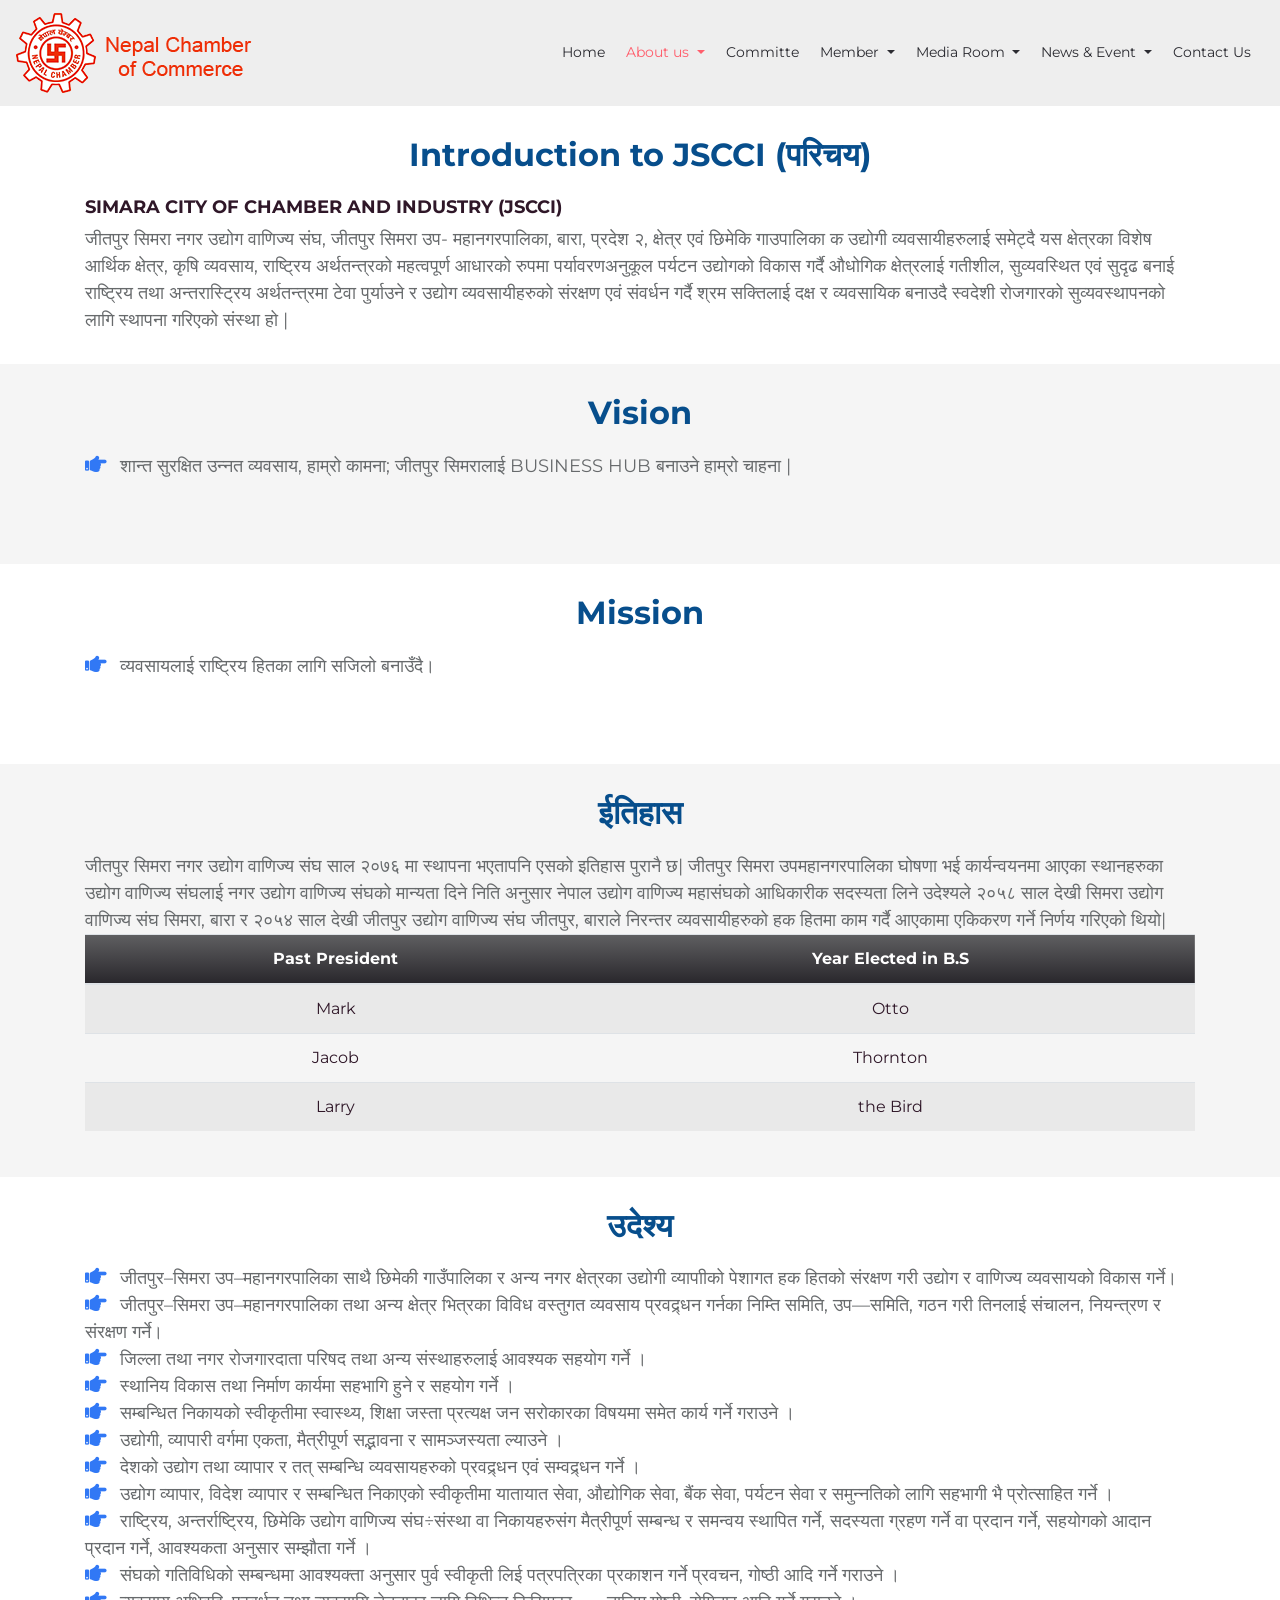
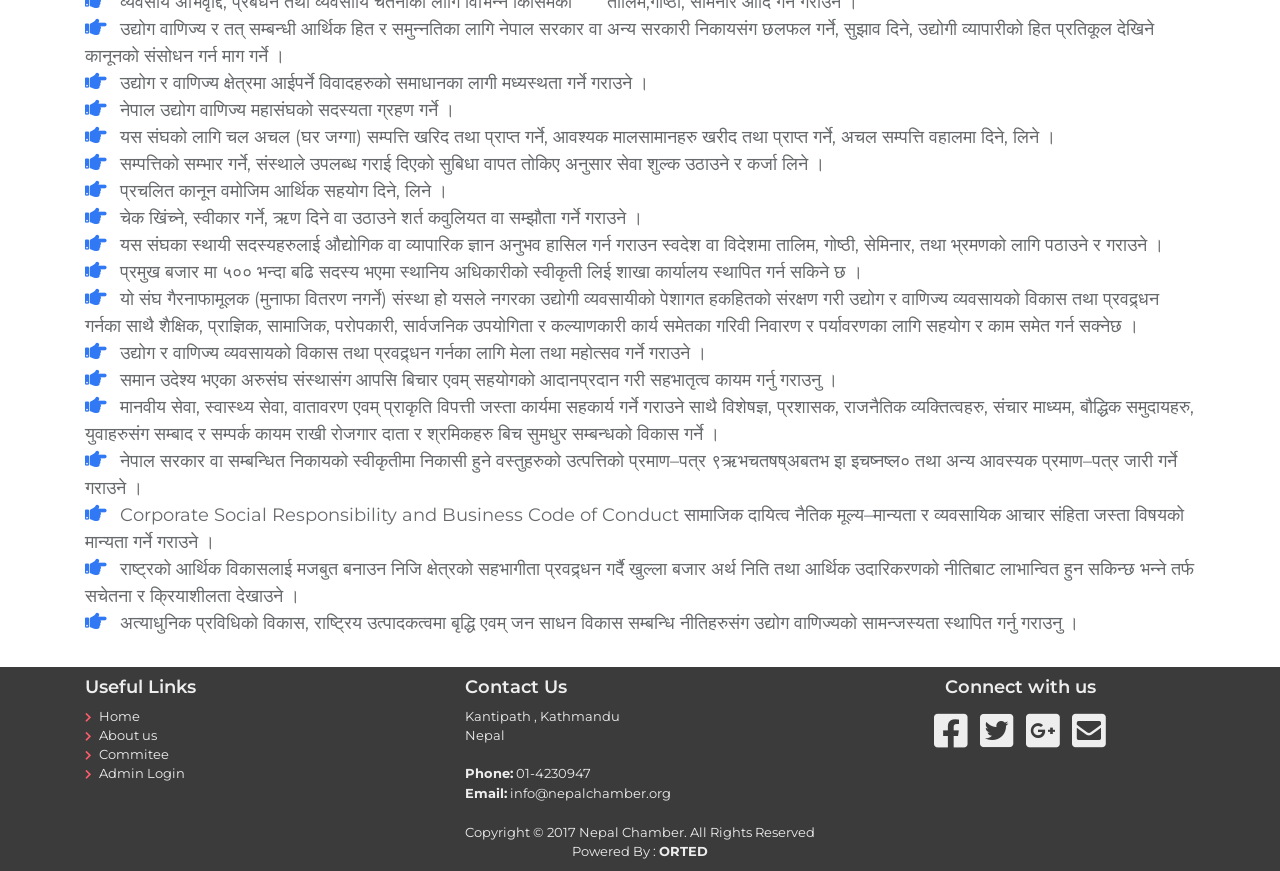
==== AboutUs.html @ 2a3f2e90 "aboutUs new" ====
<!DOCTYPE html>
<html lang="en">
<head>
    <meta charset="UTF-8">
    <meta name="viewport" content="width=device-width, initial-scale=1.0">
    <link rel="shortcut icon" href="#" />
    <title>About us</title>
    <link rel="stylesheet" type="text/css" href="https://cdnjs.cloudflare.com/ajax/libs/font-awesome/5.14.0/css/all.min.css" integrity="sha512-1PKOgIY59xJ8Co8+NE6FZ+LOAZKjy+KY8iq0G4B3CyeY6wYHN3yt9PW0XpSriVlkMXe40PTKnXrLnZ9+fkDaog==" crossorigin="anonymous" />
    <link href="https://fonts.googleapis.com/css2?family=Montserrat&display=swap" rel="stylesheet" type="text/css">
    <link rel="stylesheet" href="https://stackpath.bootstrapcdn.com/bootstrap/4.1.3/css/bootstrap.min.css" integrity="sha384-MCw98/SFnGE8fJT3GXwEOngsV7Zt27NXFoaoApmYm81iuXoPkFOJwJ8ERdknLPMO" crossorigin="anonymous" type="text/css">
    <link rel="stylesheet" type="text/css" href="./assets/css/homepage.css">
    <link rel="stylesheet" href="./assets/css/aboutUs.css">
</head>
<body>
    <!-- navigation bar -->
    <div class="nav-menu">
        <nav class="navbar navbar-expand-lg navbar-light">

            <a class="navbar-brand" href="./index.php"><img src="./assets/images/chamber-logo-1.png"></a>
            <button class="navbar-toggler" type="button" data-toggle="collapse" data-target="#navbarTogglerDemo02" aria-controls="navbarTogglerDemo02" aria-expanded="false" aria-label="Toggle navigation">
              <span class="navbar-toggler-icon"></span>
            </button>
          
            <div class="collapse navbar-collapse " id="navbarTogglerDemo02">
              <ul class="navbar-nav ml-auto mt-2 mt-lg-0">
                <li class="nav-item">
                  <a class="nav-link kam" href="./index.php">Home <span class="sr-only">(current)</span></a>
                </li>
                <li class="nav-item dropdown active">
                  <a class="nav-link dropdown-toggle" href="" id="navbarDropdown" role="button" data-toggle="dropdown" aria-haspopup="true" aria-expanded="false">
                   About us 
                  </a>
                  <div class="dropdown-menu" aria-labelledby="navbarDropdown">
                    <a class="dropdown-item" href="./AboutUs.html#aboutUsIntroToNCC">Introduction</a>
                    <a class="dropdown-item" href="./AboutUs.html#aboutUsVision">Vision</a>
                    <a class="dropdown-item" href="./AboutUs.html#aboutUsMission">Mision</a>
                    <a class="dropdown-item" href="./AboutUs.html#aboutUsHistory">History</a>
                    <a class="dropdown-item" href="./AboutUs.html#aboutUsObjectives">Objectives</a>
                  </div>
                </li>
                  <li class="nav-item ">
                    <a class="nav-link" href="#">Committe</a>
                  </li>
                <li class="nav-item dropdown">
                    <a class="nav-link dropdown-toggle" href="#" id="navbarDropdown" role="button" data-toggle="dropdown" aria-haspopup="true" aria-expanded="false">
                     Member 
                    </a>
                    <div class="dropdown-menu" aria-labelledby="navbarDropdown">
                      <a class="dropdown-item" href="#">Action</a>
                      <a class="dropdown-item" href="#">Another action</a>
                      <a class="dropdown-item" href="#">Something else here</a>
                    </div>
                  </li>
                  <li class="nav-item dropdown">
                    <a class="nav-link dropdown-toggle" href="" id="navbarDropdown" role="button" data-toggle="dropdown" aria-haspopup="true" aria-expanded="false">
                     Media Room
                    </a>
                    <div class="dropdown-menu" aria-labelledby="navbarDropdown">
                      <a class="dropdown-item" href="./Gallary.php">Gallary</a>
                      <a class="dropdown-item" href="#">Videos</a>
                      <a class="dropdown-item" href="./allPressReleasesOnClientSide.php">Press Release</a>
                    </div>
                  </li>
                  <li class="nav-item dropdown">
                    <a class="nav-link dropdown-toggle" href="#" id="navbarDropdown" role="button" data-toggle="dropdown" aria-haspopup="true" aria-expanded="false">
                     News & Event
                    </a>
                    <div class="dropdown-menu" aria-labelledby="navbarDropdown">
                      <a class="dropdown-item" href="#">Upcoming</a>
                    </div>
                  </li>
                <li class="nav-item">
                  <a class="nav-link" href="#">Contact Us</a>
                </li>
              </ul>
            </div>
          </nav>
    </div>
<!-- navigation bar ends here-->
<!-- aboutUs part starts from here -->
    <div class="aboutUs">
          <div class="parentContainer" id="aboutUsIntroToNCC">
              <div class="container">
                  <div class="intropart">
                      <h2 class="contentHeading">Introduction to JSCCI (परिचय) </h2>
                      <p class="contentPart"><span style="font-weight: bolder; display: block; margin-bottom: 5px;" > SIMARA CITY OF CHAMBER AND INDUSTRY (JSCCI)</span>जीतपुर सिमरा नगर उद्योग वाणिज्य संघ, जीतपुर सिमरा उप- महानगरपालिका, बारा, प्रदेश २, क्षेत्र एवं छिमेकि गाउपालिका क उद्योगी व्यवसायीहरुलाई समेट्दै यस क्षेत्रका विशेष आर्थिक क्षेत्र, कृषि व्यवसाय, राष्ट्रिय अर्थतन्त्रको महत्वपूर्ण आधारको रुपमा पर्यावरणअनुकूल पर्यटन उद्योगको विकास गर्दै औधोगिक क्षेत्रलाई गतीशील, सुव्यवस्थित एवं सुदृढ बनाई राष्ट्रिय तथा अन्तरास्ट्रिय अर्थतन्त्रमा टेवा पुर्याउने र उद्योग व्यवसायीहरुको संरक्षण एवं संवर्धन गर्दै श्रम सक्तिलाई दक्ष र व्यवसायिक बनाउदै स्वदेशी रोजगारको सुव्यवस्थापनको लागि स्थापना गरिएको संस्था हो |
                      </p>
                  </div>
            </div>
         </div>

        <div class="parentContainer" id="aboutUsVision">
          <div class="container">
              <div class="intropart">
                  <h2 class="contentHeading"> Vision </h2>
                  <p class="contentPart"> <i class="fas fa-hand-point-right"></i> शान्त सुरक्षित उन्नत व्यवसाय, हाम्रो कामना; जीतपुर सिमरालाई BUSINESS HUB बनाउने हाम्रो चाहना |
                  </p>
              </div>
          </div>
        </div>


        <div class="parentContainer" id="aboutUsMission">
          <div class="container">
              <div class="intropart">
                  <h2 class="contentHeading"> Mission </h2>
                  <p class="contentPart"> <i class="fas fa-hand-point-right"></i> व्यवसायलाई राष्ट्रिय हितका लागि सजिलो बनाउँदै।
                  </p>
              </div>
          </div>
        </div>




    <div class="parentContainer" id="aboutUsHistory">
      <div class="container">
                 <div class="intropart">
                     <h2 class="contentHeading"> ईतिहास </h2>
                     <p class="contentPart">जीतपुर सिमरा नगर उद्योग वाणिज्य संघ साल २०७६ मा स्थापना भएतापनि एसको इतिहास पुरानै छ| जीतपुर सिमरा उपमहानगरपालिका घोषणा भई कार्यन्वयनमा आएका स्थानहरुका उद्योग वाणिज्य संघलाई नगर उद्योग वाणिज्य संघको मान्यता दिने निति अनुसार नेपाल उद्योग वाणिज्य महासंघको आधिकारीक सदस्यता लिने उदेश्यले  २०५८ साल देखी सिमरा उद्योग वाणिज्य संघ  सिमरा, बारा र २०५४ साल देखी जीतपुर उद्योग वाणिज्य संघ जीतपुर, बाराले निरन्तर व्यवसायीहरुको हक हितमा काम गर्दै आएकामा एकिकरण गर्ने निर्णय गरिएको थियो|
                     </p>
                 </div>
         <table class="table table-striped">
             <thead>
               <tr>
                 <th scope="col">Past President</th>
                 <th scope="col">Year Elected in B.S</th>
               </tr>
             </thead>
             <tbody>
               <tr>
                 <td>Mark</td>
                 <td>Otto</td>
               </tr>
               <tr>
                 <td>Jacob</td>
                 <td>Thornton</td>
                 
               </tr>
               <tr>
                 <td>Larry</td>
                 <td>the Bird</td>
               </tr>
             </tbody>
           </table>
      </div>
      </div>


      <div class="parentContainer" id="aboutUsObjectives">
        <div class="container">
            <div class="intropart">
                <h2 class="contentHeading"> उदेश्य </h2>
                <p class="contentPart"><i class="fas fa-hand-point-right"></i> जीतपुर–सिमरा उप–महानगरपालिका साथै छिमेकी गाउँपालिका र अन्य नगर क्षेत्रका उद्योगी व्यापाीको पेशागत हक हितको संरक्षण गरी उद्योग र वाणिज्य व्यवसायको विकास गर्ने।
                  <i class="fas fa-hand-point-right"></i>	जीतपुर–सिमरा उप–महानगरपालिका तथा अन्य क्षेत्र भित्रका विविध वस्तुगत व्यवसाय प्रवद्र्धन गर्नका निम्ति समिति, उप—समिति, गठन गरी तिनलाई संचालन, नियन्त्रण र संरक्षण गर्ने। 
                  <i class="fas fa-hand-point-right"></i> जिल्ला तथा नगर रोजगारदाता परिषद तथा अन्य संस्थाहरुलाई आवश्यक सहयोग गर्ने ।
                  <i class="fas fa-hand-point-right"></i> स्थानिय विकास तथा निर्माण कार्यमा सहभागि हुने र सहयोग गर्ने ।
                  <i class="fas fa-hand-point-right"></i> सम्बन्धित निकायको स्वीकृतीमा स्वास्थ्य, शिक्षा जस्ता प्रत्यक्ष जन सरोकारका विषयमा समेत कार्य गर्ने गराउने ।
                  <i class="fas fa-hand-point-right"></i>	उद्योगी, व्यापारी वर्गमा एकता, मैत्रीपूर्ण सद्भावना र सामञ्जस्यता ल्याउने ।
                  <i class="fas fa-hand-point-right"></i>	देशको उद्योग तथा व्यापार र तत् सम्बन्धि व्यवसायहरुको प्रवद्र्धन एवं सम्वद्र्धन गर्ने ।
                  <i class="fas fa-hand-point-right"></i> उद्योग व्यापार, विदेश व्यापार र सम्बन्धित निकाएको स्वीकृतीमा यातायात सेवा, औद्योगिक सेवा, बैंक सेवा, पर्यटन सेवा र समुन्नतिको लागि सहभागी भै प्रोत्साहित गर्ने ।
                  <i class="fas fa-hand-point-right"></i>	राष्ट्रिय, अन्तर्राष्ट्रिय, छिमेकि उद्योग वाणिज्य संघ÷संस्था वा निकायहरुसंग मैत्रीपूर्ण सम्बन्ध र समन्वय स्थापित गर्ने, सदस्यता ग्रहण गर्ने वा प्रदान गर्ने, सहयोगको आदान प्रदान गर्ने, आवश्यकता अनुसार सम्झौता गर्ने ।
                  <i class="fas fa-hand-point-right"></i> संघको गतिविधिको सम्बन्धमा आवश्यक्ता अनुसार पुर्व स्वीकृती लिई पत्रपत्रिका प्रकाशन गर्ने प्रवचन, गोष्ठी आदि गर्ने गराउने ।
                  <i class="fas fa-hand-point-right"></i> व्यवसाय अभिवृद्दि, प्रबर्धन तथा व्यवसायि चेतनाका लागि विभिन्न किसिमका       		तालिम,गोष्ठी, सेमिनार आदि गर्ने गराउने ।
                  <i class="fas fa-hand-point-right"></i> उद्योग वाणिज्य र तत् सम्बन्धी आर्थिक हित र समुन्नतिका लागि नेपाल सरकार वा अन्य सरकारी निकायसंग छलफल गर्ने, सुझाव दिने, उद्योगी व्यापारीको हित प्रतिकूल देखिने   कानूनको संसोधन गर्न माग गर्ने ।   
                  <i class="fas fa-hand-point-right"></i> उद्योग र वाणिज्य क्षेत्रमा आईपर्ने विवादहरुको समाधानका लागी मध्यस्थता गर्ने गराउने ।
                  <i class="fas fa-hand-point-right"></i> नेपाल उद्योग वाणिज्य महासंघको सदस्यता ग्रहण गर्ने ।
                  <i class="fas fa-hand-point-right"></i> यस संघको लागि चल अचल (घर जग्गा) सम्पत्ति खरिद तथा प्राप्त गर्ने, आवश्यक मालसामानहरु खरीद तथा प्राप्त गर्ने, अचल सम्पत्ति वहालमा दिने, लिने ।
                  <i class="fas fa-hand-point-right"></i> सम्पत्तिको सम्भार गर्ने, संस्थाले उपलब्ध गराई दिएको सुबिधा वापत तोकिए अनुसार सेवा शुल्क उठाउने र कर्जा लिने ।
                  <i class="fas fa-hand-point-right"></i> प्रचलित कानून वमोजिम आर्थिक सहयोग दिने, लिने ।
                  <i class="fas fa-hand-point-right"></i> चेक खिंच्ने, स्वीकार गर्ने, ऋण दिने वा उठाउने शर्त कवुलियत वा सम्झौता गर्ने गराउने ।
                  <i class="fas fa-hand-point-right"></i> यस संघका स्थायी सदस्यहरुलाई औद्योगिक वा व्यापारिक ज्ञान अनुभव हासिल गर्न गराउन स्वदेश वा विदेशमा तालिम, गोष्ठी, सेमिनार, तथा भ्रमणको लागि पठाउने र गराउने ।
                  <i class="fas fa-hand-point-right"></i> प्रमुख बजार मा ५०० भन्दा बढि सदस्य भएमा स्थानिय अधिकारीको स्वीकृती लिई शाखा कार्यालय स्थापित गर्न सकिने छ ।
                  <i class="fas fa-hand-point-right"></i> यो संघ गैरनाफामूलक (मुनाफा वितरण नगर्ने) संस्था होे यसले नगरका उद्योगी व्यवसायीको पेशागत हकहितको संरक्षण गरी उद्योग र वाणिज्य व्यवसायको विकास तथा प्रवद्र्धन गर्नका साथै शैक्षिक, प्राज्ञिक, सामाजिक, परोपकारी, सार्वजनिक उपयोगिता र कल्याणकारी कार्य समेतका गरिवी निवारण र पर्यावरणका लागि सहयोग र काम समेत 	गर्न सक्नेछ ।	
                  <i class="fas fa-hand-point-right"></i> उद्योग र वाणिज्य व्यवसायको विकास तथा प्रवद्र्धन गर्नका लागि मेला तथा महोत्सव गर्ने गराउने ।
                  <i class="fas fa-hand-point-right"></i> समान उदेश्य भएका अरुसंघ संस्थासंग आपसि बिचार एवम् सहयोगको आदानप्रदान गरी सहभातृत्व कायम गर्नु गराउनु ।
                  <i class="fas fa-hand-point-right"></i> मानवीय सेवा, स्वास्थ्य सेवा, वातावरण एवम् प्राकृति विपत्ती जस्ता कार्यमा सहकार्य गर्ने  गराउने साथै विशेषज्ञ, प्रशासक, राजनैतिक व्यक्तित्वहरु, संचार माध्यम, बौद्धिक समुदायहरु, युवाहरुसंग सम्बाद र सम्पर्क कायम राखी रोजगार दाता र श्रमिकहरु बिच सुमधुर सम्बन्धको विकास गर्ने ।  
                  <i class="fas fa-hand-point-right"></i> नेपाल सरकार वा सम्बन्धित निकायको स्वीकृतीमा निकासी हुने वस्तुहरुको उत्पत्तिको प्रमाण–पत्र ९ऋभचतषष्अबतभ इा इचष्नष्ल० तथा अन्य आवस्यक प्रमाण–पत्र जारी गर्ने गराउने ।
                  <i class="fas fa-hand-point-right"></i> Corporate Social Responsibility and Business Code of Conduct सामाजिक दायित्व नैतिक मूल्य–मान्यता र व्यवसायिक आचार संहिता जस्ता विषयको मान्यता गर्ने गराउने ।	
                  <i class="fas fa-hand-point-right"></i> राष्ट्रको आर्थिक विकासलाई मजबुत बनाउन निजि क्षेत्रको सहभागीता प्रवद्र्धन गर्दै खुल्ला बजार अर्थ निति तथा आर्थिक उदारिकरणको नीतिबाट लाभान्वित हुन सकिन्छ भन्ने तर्फ सचेतना र क्रियाशीलता देखाउने ।
                  <i class="fas fa-hand-point-right"></i> अत्याधुनिक प्रविधिको विकास, राष्ट्रिय उत्पादकत्वमा बृद्धि एवम् जन साधन विकास सम्बन्धि नीतिहरुसंग उद्योग वाणिज्यको सामन्जस्यता स्थापित गर्नु गराउनु ।
                </p>
            </div>
        </div>
      </div>
  </div>
</div>
 <!-- about us part ends here    -->  
 <!-- footer code -->
 <section id="lab_social_icon_footer" class="allButFooter">
    <div class="container">
      <div class="row footer_part">
        <div class="col-lg-4 col-md-4 footer-links">
          <h5>Useful Links</h5>
          <ul>
            <li><i class="fas fa-chevron-right"></i><a href="#">Home</a></li>
            <li><i class="fas fa-chevron-right"></i><a href="#">About us</a></li>
            <li><i class="fas fa-chevron-right"></i><a href="#">Commitee</a></li>
            <li><i class="fas fa-chevron-right"></i><a href="Dashboard.php">Admin Login</a></li>
          </ul>
        </div>
        <div class="col-lg-4 col-md-4 footer-contact">
          <h5>Contact Us</h5>
          <p>
            Kantipath , Kathmandu <br>
            Nepal<br>
            <br>
            <strong>Phone:</strong> 01-4230947<br>
            <strong>Email:</strong> info@nepalchamber.org<br>
          </p>
        </div>
        <div class="col-lg-4 col-md-4 text-center center-block">
          <h5>Connect with us</h5>
          <a href="https://www.facebook.com/bootsnipp"><i id="social-fb" class="fab fa-facebook-square fa-3x social"></i></a>
          <a href="https://twitter.com/bootsnipp"><i id="social-tw" class="fab fa-twitter-square fa-3x social"></i></a>
          <a href="https://plus.google.com/+Bootsnipp-page"><i id="social-gp" class="fab fa-google-plus-square fa-3x social"></i></a>
          <a href="mailto:#"><i id="social-em" class="fa fa-envelope-square fa-3x social"></i></a>
       </div>
      </div>

        <p>
            Copyright © 2017 Nepal Chamber. All Rights Reserved<br> Powered By : <strong>ORTED</strong> 
        </p>
    </div>
  </section>
  
<!-- footer code ends here-->
    <script src="https://code.jquery.com/jquery-3.3.1.slim.min.js" integrity="sha384-q8i/X+965DzO0rT7abK41JStQIAqVgRVzpbzo5smXKp4YfRvH+8abtTE1Pi6jizo" crossorigin="anonymous"></script>
    <script src="https://stackpath.bootstrapcdn.com/bootstrap/4.1.3/js/bootstrap.min.js" integrity="sha384-ChfqqxuZUCnJSK3+MXmPNIyE6ZbWh2IMqE241rYiqJxyMiZ6OW/JmZQ5stwEULTy" crossorigin="anonymous"></script>
    <script src="https://unpkg.com/aos@2.3.1/dist/aos.js"></script>
    <script>
      !(function($) {
          "use strict";
          // Init AOS
          function aos_init() {
            AOS.init({
              duration: 1000,
              once: true
            });
          }
          $(window).on('load', function() {
            aos_init();
          });
        
        })(jQuery);
    </script>
</body>
</html>
---- assets/css/homepage.css ----
*{
  color: #2F1728;
}
p{
  margin-bottom: 0px;
}
body{
    font-family: Montserrat;
}
.nav-menu
{
    background-color:#eee;
}
.navbar{  
    width: 100%;
    margin: 0 auto;
}
.navbar-light .navbar-nav .nav-item
{
  border-radius: 5px;
  margin-right: 5px;
}
.navbar-light .navbar-nav .nav-item .nav-link {
  color: #2C2C32;; 
}
.navbar-light .navbar-nav .nav-item:hover {
  background-color:#ff5e6c;
}
.navbar-light .navbar-nav .nav-item:hover .nav-link {
  color: #f5f5f7;
}
.navbar-light .navbar-nav .nav-item .dropdown-menu .dropdown-item:hover{
  background-color: #ff5e6c ;
}
.navbar-light .navbar-nav .active .nav-link {
  color:#ff5e6c ;
}
.navbar-collapse a
{
    font-size: 0.9em;
}
.dropdown-menu{
    border-style: none;
    background-color: #f2f2f2;
    top: 170%;
}
.carousel-inner img {
    width: 100%;
    height: 100%;
}

.carousel-inner {
	width: 100%;
	display: inline-block;
	position: relative;
}
.carousel-inner {
	padding-top: 43.25%;
	display: block;
	content: "";
}
.carousel-item {
	position: absolute;
	top: 0;
	bottom: 0;
	right: 0;
	left: 0;
	background: skyblue;
	background: no-repeat center center scroll;
	-webkit-background-size: cover;
	-moz-background-size: cover;
	-o-background-size: cover;
	background-size: cover;
}
.carousel-control-prev-icon,.carousel-control-next-icon {
    display: inline-block;
    width: 40px;
    height: 40px;
}

#lab_social_icon_footer {
    padding: 10px 0;
    background-color:#3b3b3b;
  }
  

  
  #lab_social_icon_footer .social:hover {
      transform: scale(1.1);
  }
  
  #lab_social_icon_footer .social {
      transform: scale(0.8);
    transition-duration: 0.5s;
    color:#eee;
  }
  /*
      Multicoloured Hover Variations
  */
  
  #lab_social_icon_footer #social-fb:hover {
    color: #3B5998;
  }
  
  #lab_social_icon_footer #social-tw:hover {
    color: #4099FF;
  }
  
  #lab_social_icon_footer #social-gp:hover {
    color: #d34836;
  }
  
  #lab_social_icon_footer #social-em:hover {
    color: #f39c12;
  }

  .container>p{
      text-align: center;
      font-size: 0.8em;
      color:#eee;
  }
  .footer-links,.footer-contact p
  {
    font-size: 0.8em;
    color:#eee;
  }
 .footer_part h5{
    font-weight: 600;
    font-size: 18px;
    color:#eee;
  }
  .footer-links ul{
    list-style: none;
    padding: 0;
  }
  .footer-links ul a{
    color:#eee;
  }
  .footer-links li:hover a{
    color: #ff5e6c;
    text-decoration: none;
  }
  p>strong
  {
    color:#eee;
  }
  .footer_part
  {
    margin-bottom: 20px;
  }

  /*--------------------------------------------------------------
# Sections General
--------------------------------------------------------------*/
section {
  padding: 30px 0;
  overflow: hidden;
}

.section-bg {
  background-color: #f7f7f7;
}

.section-title {
  text-align: center;
  padding-bottom: 10px;

}
.section-title h2 {
  font-size: 32px;
  font-weight: bold;
  text-transform: uppercase;
  margin-bottom: 10px;
  position: relative; 
  color: #2F1728;
}
.aboutCon{
  padding-right: 30px;
  padding-left: 30px;
}
/* .aboutCon p{
  letter-spacing: 0.1em;
} */

.section-title p {
  margin-bottom: 0;
}
.build_photo{
  text-align: center;
}

.col-lg-5>img{

  border: 2px solid rgb(25, 121, 177);
  border-radius: 10px;
}
.Dynamic_part
{

  padding: 30px 0px;
}
.press_rel{
  margin-bottom: 30px;
  
}

.myTicker{
  
  border-radius: 10px;
  box-shadow: 0 3px 20px -2px rgba(20, 45, 100, 0.1);
}
/* .press-head{

} */
.myTicker ul{
  padding: 0;
  min-height: auto;
}
.myTicker li{
padding: 5px;
min-height: 200px;
}
.press_content{
  display: flex;
}
li>h6{
  padding: 5px;
  font-weight: 1000;
}
li>h6>a{
  text-decoration: none;
  color: #000000; 
}
li>h6>a:hover{
  text-decoration: none;
  color: #414040;  
}
.press_content> .image-div
{
  text-align: center;
  width: 30%;
  margin-right: 10px;
  background-image: url('assets/images/chamber-logo-1.png');
  background-position: center;
  background-repeat: no-repeat;
  background-size: contain;
  border: 1px solid #eee;

}
.press_content> .image-div>img
{
  border-radius: 5px;
  width: 100%;
  height: 100%;

}
.press_content>.date_with_cont
{
  width: 70%;
}
.press_content>.date_with_cont>p
{
  font-size: 0.8em;
}
.et-run{
  background:balck;
}
.et-item-visible{
  color: black !important;
}
.press-head, .upcoming-head,.Downloads-head{

  padding: 10px;
  box-shadow: 0 3px 20px -2px rgba(20, 45, 100, 0.1);
  color: #2F1728;
  background: linear-gradient(to top, #fff, #eee);;


}
.list-group-item
{
  font-size: 0.85em;
  color:#2F1728 ;
  background-color: transparent;
  transition: linear background-color 0.5s;
  padding: 8px 15px;
  border-style: none;
 
}
.list-group-item:hover
{
  background-color: white;
  color: black;

}
.fa-hand-point-right, .fa-chevron-right
{
  margin-right: 8px;
color: #3178f5;
font-size: 1.2em;
}
.fa-chevron-right
{
  color:#ff5e6c;
  font-size: 0.8em;
}
.list-group
{
  box-shadow: 0 3px 20px 2px rgba(20, 45, 100, 0.1);
  border-radius: 10px;

}
.downloads,.upcoming_events{
  margin-top: 20px;
  border-radius: 10px;
  padding: 0;
}
.press_real_container
{
  margin-top: 20px;
  background-color: #f5f5f5;
  padding: 0;
  border-radius: 10px;
}
.right_part
{
  display: flex;
flex-direction: column;
justify-content: space-between;
}
.upcoming_events
{
  background-color: #f5f5f5;
}
.downloads
{
  background-color: #f5f5f5;
}
.director_msg{
  background-color:#f5f5f5;
  padding:20px 0;
}
.director_msg .image_part
{
  text-align: center;
}
.director_msg .image_part img
{
  width: 80%;
}
.director_msg .content_prt
{
  position: relative;
}
.btn-outline-primary
{
  background-color:#ff5e6c;
  color:  #f5f5f5;
  border: 1px solid  #f5f5f5;
  position: relative;
  left: 50%;
  transform: translatex(-50%);
  margin-top: 20px;
}
.btn-outline-primary a{
  color:  #f5f5f5;
}
.btn-outline-primary:hover{
  border: 1px solid#2F1728;
  background-color:#f5f5f5;
  
  box-shadow: 0 3px 20px 2px rgba(20, 45, 100, 0.2);
}
.btn-outline-primary:hover a{
  color: #2F1728;
  text-decoration: none;
}
.content_prt h3{
  text-align: center;
  margin: 20px 0;
}
.image_part img{
  border-radius: 10px;
}

@media only screen and (max-width: 450px) {
   a>img{
       width: 80%;
   }
   .navbar{  
    width: 100%;
}
.navbar-brand
{
    margin-right: 0px;
    max-width: 225px;
}
}
@media only screen and (max-width: 992px)
{
  .director_msg .image_part img
  {
    width: 50%;
  }
} 

  @media only screen and (max-width: 768px) {

    .press_content> .image-div
    {
      display: none;
    }
    .press_content>.date_with_cont
    {
      width: 100%;
    }
    .press_content>.date_with_cont>p
    {
      font-size: 0.8em;
    }
    .footer-contact{
      margin-bottom: 15px;
    }

  }
  @media only screen and (max-width: 580px) {
    .press_real_container{
      width: 95%;
      margin: 0 auto;
    }

  }
  @media only screen and (max-width: 500px){

    .aboutCon p,.content_prt p{
      font-size: 0.80em;
    }
    
    .section-title{
      margin-bottom: 0;
      padding-bottom: 5px;
    }
    .section-title h2,.content_prt h3{
      font-size: 20px;
    }
  }
  @media only screen and (max-width: 400px)
  {
    .myTicker li{
      padding: 5px;
      height: 270px;
      }
      .build_photo>img{
        width: 80%;
      }
  }


  @media only screen and (max-width: 313px) {
      .navbar-brand
      {
          margin-right: 0px;
          max-width: 200px;
      }
}
@media only screen and (min-width: 1500px) 
{
  .container{
  max-width: 80%;
    margin: auto;
  }
  .right_part
{
  display: block;
}
}
---- assets/css/aboutUs.css ----
*
{
    box-sizing: border-box;
    margin: 0;
    padding: 0;
}
body
{
    min-height: 100vh; 
    margin: 0; 
    
    display: grid;
    grid-template-rows: auto 1fr auto;
    font-family: Montserrat;
}
.parentContainer:nth-child(2n+0)
{
    background-color: #f5f5f5;
}
.parentContainer
{
    padding-top: 30px;
    padding-bottom: 30px;
    min-height: 200px;
}
.allButFooter{ 
    min-height:50px; 
    background:PapayaWhip; 
  }
.contentHeading
{
    margin-bottom: 20px;
    text-align: center;
    color: #074e8c;
    font-weight: bolder;
}
.contentPart{
    white-space: pre-line;
    font-size: 18px;
    margin-top: 20px;
    color: #676a6c;
}
th
{
    color: #fff;
}
thead {
    background: linear-gradient(#606062, #28262b);
}
.table-striped
{
    text-align: center;
}
.History
{
   background-color: #f5f5f5;
}
/* .table-striped tbody tr:nth-of-type(2n+1)
{
    background: linear-gradient(#eee 1px, #ddd 1px, #ccc calc(100% - 1px), #999 calc(100% - 1px));
} */
/* .table-striped tbody tr:nth-of-type(2n+2)
{
    background: linear-gradient(#eee 1px, #bbb 1px, #aaa calc(100% - 1px), #999 calc(100% - 1px));  
} */
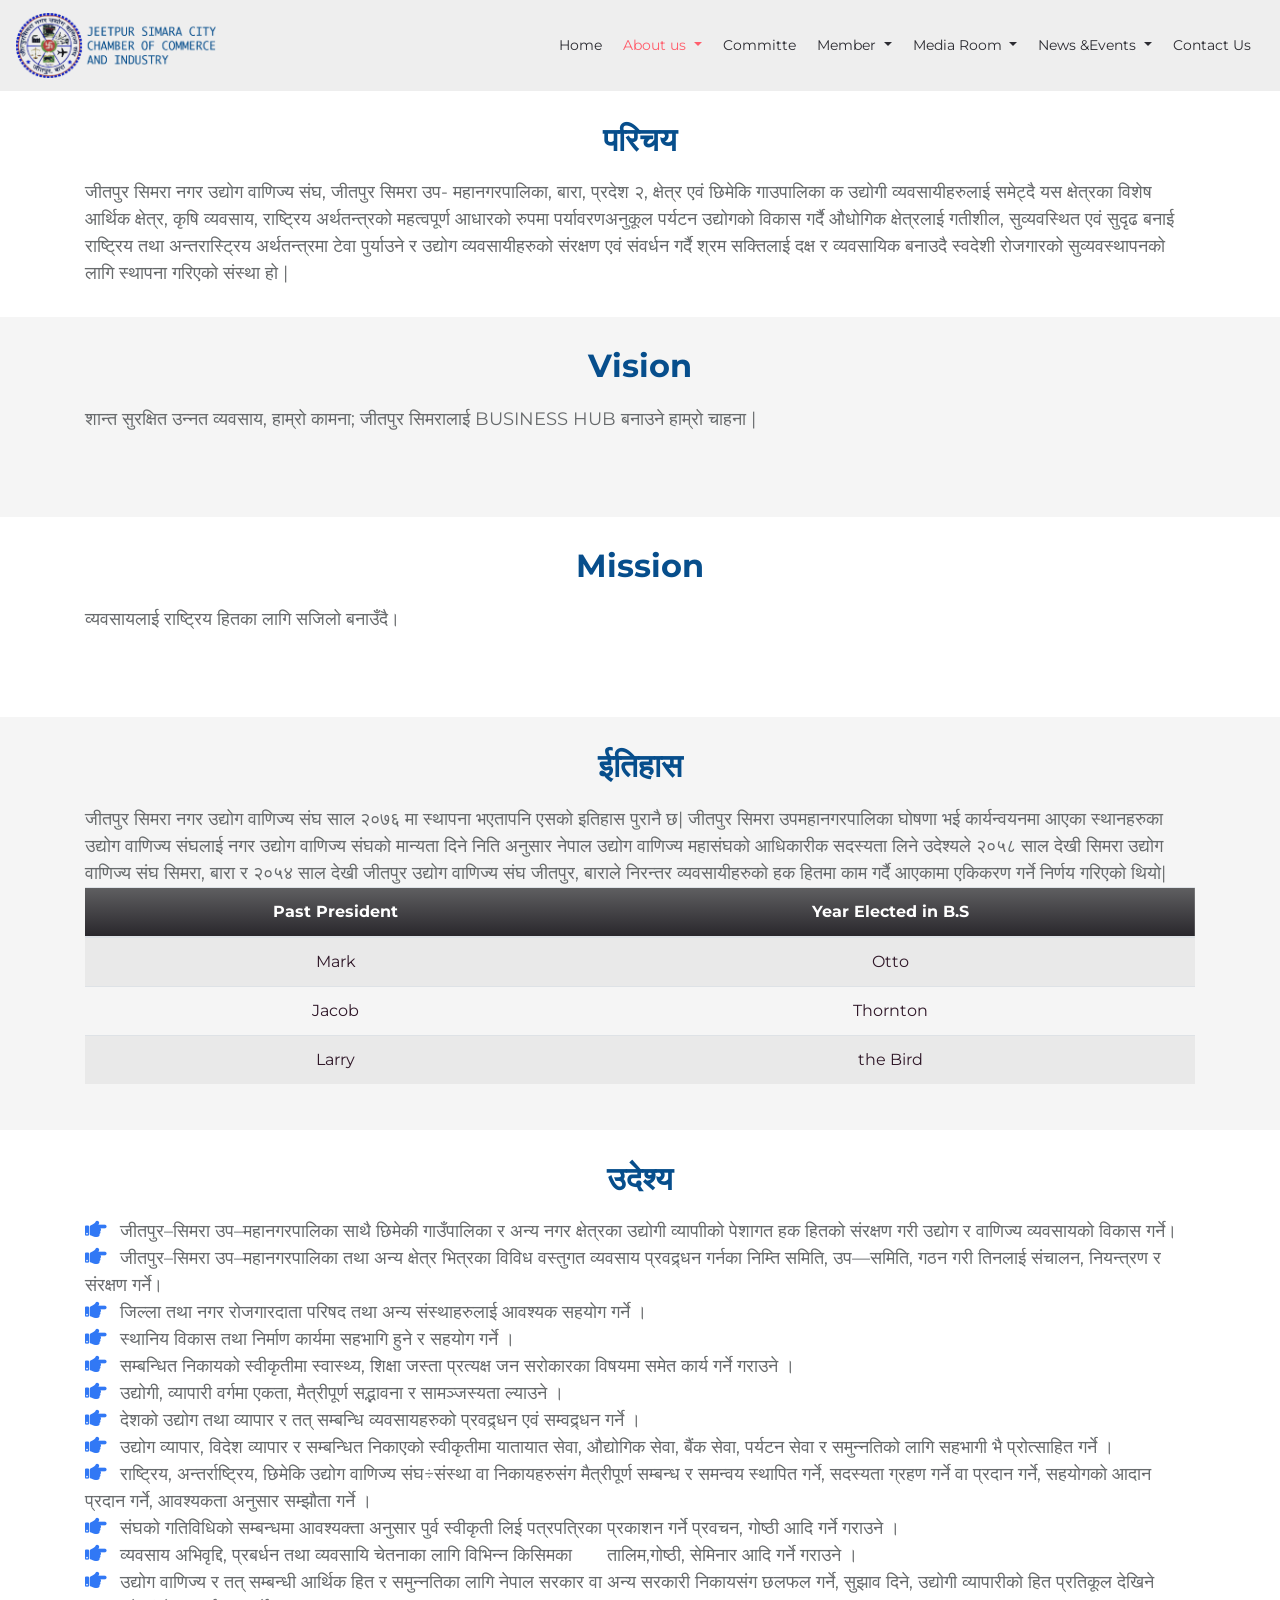
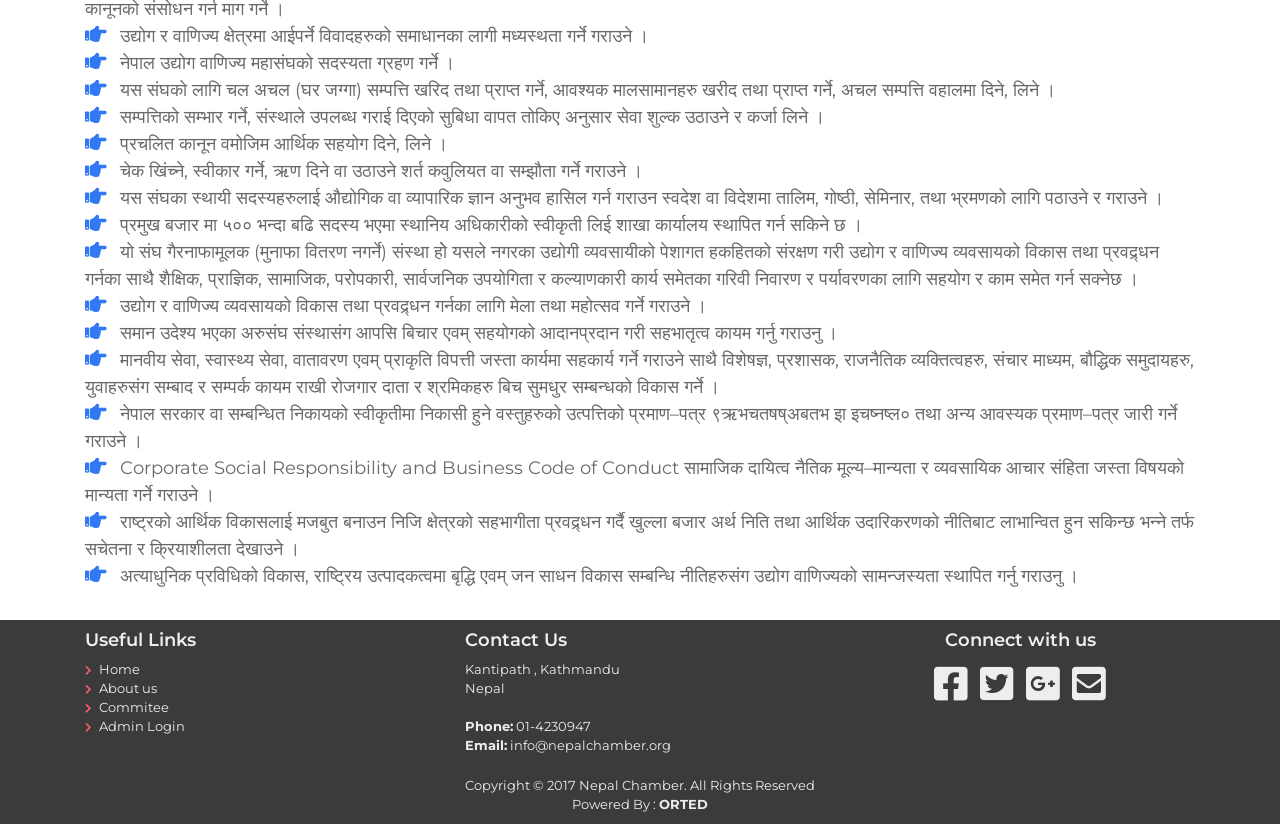
==== commit e5e075a1: "linked all the available pages and changed logo" ====
--- a/AboutUs.html
+++ b/AboutUs.html
@@ -16,7 +16,7 @@
     <div class="nav-menu">
         <nav class="navbar navbar-expand-lg navbar-light">
 
-            <a class="navbar-brand" href="./index.php"><img src="./assets/images/chamber-logo-1.png"></a>
+            <a class="navbar-brand" href="./index.php"><img src="./assets/images/chamber-logo-3.png"> </a>
             <button class="navbar-toggler" type="button" data-toggle="collapse" data-target="#navbarTogglerDemo02" aria-controls="navbarTogglerDemo02" aria-expanded="false" aria-label="Toggle navigation">
               <span class="navbar-toggler-icon"></span>
             </button>
@@ -31,11 +31,11 @@
                    About us 
                   </a>
                   <div class="dropdown-menu" aria-labelledby="navbarDropdown">
-                    <a class="dropdown-item" href="./AboutUs.html#aboutUsIntroToNCC">Introduction</a>
-                    <a class="dropdown-item" href="./AboutUs.html#aboutUsVision">Vision</a>
-                    <a class="dropdown-item" href="./AboutUs.html#aboutUsMission">Mision</a>
-                    <a class="dropdown-item" href="./AboutUs.html#aboutUsHistory">History</a>
-                    <a class="dropdown-item" href="./AboutUs.html#aboutUsObjectives">Objectives</a>
+                    <a class="dropdown-item" href="./AboutUs.php#aboutUsIntroToNCC">Introduction</a>
+                    <a class="dropdown-item" href="./AboutUs.php#aboutUsVision">Vision</a>
+                    <a class="dropdown-item" href="./AboutUs.php#aboutUsMission">Mision</a>
+                    <a class="dropdown-item" href="./AboutUs.php#aboutUsHistory">History</a>
+                    <a class="dropdown-item" href="./AboutUs.php#aboutUsObjectives">Objectives</a>
                   </div>
                 </li>
                   <li class="nav-item ">
@@ -46,9 +46,8 @@
                      Member 
                     </a>
                     <div class="dropdown-menu" aria-labelledby="navbarDropdown">
-                      <a class="dropdown-item" href="#">Action</a>
-                      <a class="dropdown-item" href="#">Another action</a>
-                      <a class="dropdown-item" href="#">Something else here</a>
+                      <a class="dropdown-item" href="#">Executive Members</a>
+                      <a class="dropdown-item" href="#">Membership</a>
                     </div>
                   </li>
                   <li class="nav-item dropdown">
@@ -58,15 +57,15 @@
                     <div class="dropdown-menu" aria-labelledby="navbarDropdown">
                       <a class="dropdown-item" href="./Gallary.php">Gallary</a>
                       <a class="dropdown-item" href="#">Videos</a>
-                      <a class="dropdown-item" href="./allPressReleasesOnClientSide.php">Press Release</a>
+                      <a class="dropdown-item" href="./AllPressReleasesOnClientSide.php">Press Release</a>
                     </div>
                   </li>
                   <li class="nav-item dropdown">
-                    <a class="nav-link dropdown-toggle" href="#" id="navbarDropdown" role="button" data-toggle="dropdown" aria-haspopup="true" aria-expanded="false">
-                     News & Event
+                    <a class="nav-link dropdown-toggle" href="" id="navbarDropdown" role="button" data-toggle="dropdown" aria-haspopup="true" aria-expanded="false">
+                     News &Events
                     </a>
                     <div class="dropdown-menu" aria-labelledby="navbarDropdown">
-                      <a class="dropdown-item" href="#">Upcoming</a>
+                      <a class="dropdown-item" href="#">Upcoming Events & news</a>
                     </div>
                   </li>
                 <li class="nav-item">
@@ -82,8 +81,8 @@
           <div class="parentContainer" id="aboutUsIntroToNCC">
               <div class="container">
                   <div class="intropart">
-                      <h2 class="contentHeading">Introduction to JSCCI (परिचय) </h2>
-                      <p class="contentPart"><span style="font-weight: bolder; display: block; margin-bottom: 5px;" > SIMARA CITY OF CHAMBER AND INDUSTRY (JSCCI)</span>जीतपुर सिमरा नगर उद्योग वाणिज्य संघ, जीतपुर सिमरा उप- महानगरपालिका, बारा, प्रदेश २, क्षेत्र एवं छिमेकि गाउपालिका क उद्योगी व्यवसायीहरुलाई समेट्दै यस क्षेत्रका विशेष आर्थिक क्षेत्र, कृषि व्यवसाय, राष्ट्रिय अर्थतन्त्रको महत्वपूर्ण आधारको रुपमा पर्यावरणअनुकूल पर्यटन उद्योगको विकास गर्दै औधोगिक क्षेत्रलाई गतीशील, सुव्यवस्थित एवं सुदृढ बनाई राष्ट्रिय तथा अन्तरास्ट्रिय अर्थतन्त्रमा टेवा पुर्याउने र उद्योग व्यवसायीहरुको संरक्षण एवं संवर्धन गर्दै श्रम सक्तिलाई दक्ष र व्यवसायिक बनाउदै स्वदेशी रोजगारको सुव्यवस्थापनको लागि स्थापना गरिएको संस्था हो |
+                      <h2 class="contentHeading"> परिचय </h2>
+                      <p class="contentPart">जीतपुर सिमरा नगर उद्योग वाणिज्य संघ, जीतपुर सिमरा उप- महानगरपालिका, बारा, प्रदेश २, क्षेत्र एवं छिमेकि गाउपालिका क उद्योगी व्यवसायीहरुलाई समेट्दै यस क्षेत्रका विशेष आर्थिक क्षेत्र, कृषि व्यवसाय, राष्ट्रिय अर्थतन्त्रको महत्वपूर्ण आधारको रुपमा पर्यावरणअनुकूल पर्यटन उद्योगको विकास गर्दै औधोगिक क्षेत्रलाई गतीशील, सुव्यवस्थित एवं सुदृढ बनाई राष्ट्रिय तथा अन्तरास्ट्रिय अर्थतन्त्रमा टेवा पुर्याउने र उद्योग व्यवसायीहरुको संरक्षण एवं संवर्धन गर्दै श्रम सक्तिलाई दक्ष र व्यवसायिक बनाउदै स्वदेशी रोजगारको सुव्यवस्थापनको लागि स्थापना गरिएको संस्था हो |
                       </p>
                   </div>
             </div>
@@ -93,7 +92,7 @@
           <div class="container">
               <div class="intropart">
                   <h2 class="contentHeading"> Vision </h2>
-                  <p class="contentPart"> <i class="fas fa-hand-point-right"></i> शान्त सुरक्षित उन्नत व्यवसाय, हाम्रो कामना; जीतपुर सिमरालाई BUSINESS HUB बनाउने हाम्रो चाहना |
+                  <p class="contentPart"> शान्त सुरक्षित उन्नत व्यवसाय, हाम्रो कामना; जीतपुर सिमरालाई BUSINESS HUB बनाउने हाम्रो चाहना |
                   </p>
               </div>
           </div>
@@ -104,7 +103,7 @@
           <div class="container">
               <div class="intropart">
                   <h2 class="contentHeading"> Mission </h2>
-                  <p class="contentPart"> <i class="fas fa-hand-point-right"></i> व्यवसायलाई राष्ट्रिय हितका लागि सजिलो बनाउँदै।
+                  <p class="contentPart">  व्यवसायलाई राष्ट्रिय हितका लागि सजिलो बनाउँदै।
                   </p>
               </div>
           </div>
--- a/assets/css/homepage.css
+++ b/assets/css/homepage.css
@@ -39,10 +39,13 @@
 {
     font-size: 0.9em;
 }
+.navbar-brand img{
+  width: 200px;
+}
 .dropdown-menu{
     border-style: none;
     background-color: #f2f2f2;
-    top: 170%;
+    top: 167%;
 }
 .carousel-inner img {
     width: 100%;
